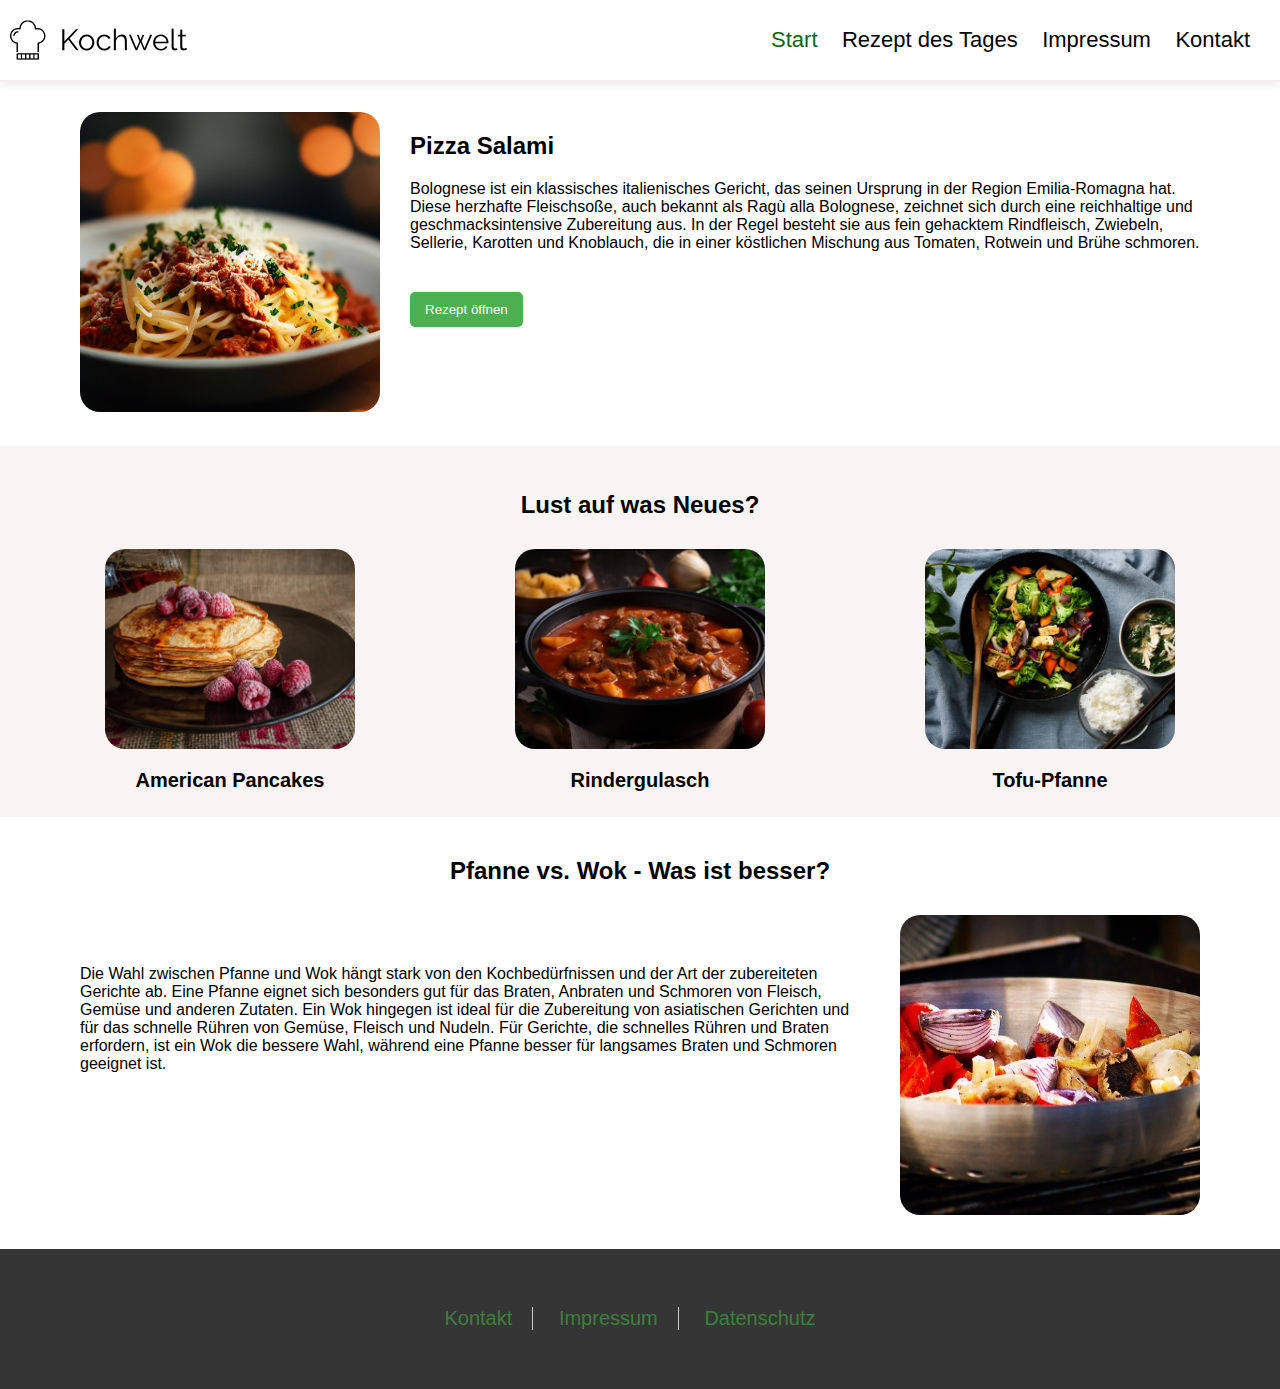
==== index.html @ 4bee0ddb "finished" ====
<!DOCTYPE html>
<html lang="en">

<head>
    <meta charset="UTF-8">
    <meta name="viewport" content="width=device-width, initial-scale=1.0">
    <title>Kochwelt</title>
    <script src="script.js"></script>
    <link rel="stylesheet" href="style.css">
    <link rel="shortcut icon" href="img/icon.png" type="image/x-icon">
</head>

<body>
    <header>
        <div class="headerSection">
            <img src="img/logo.png" width="200px">
            <div class="navBar">
                <a href="index.html" style="color: rgb(13, 102, 13);">Start</a>
                <a href="index_menu.html">Rezept des Tages</a>
                <a href="index_impressum.html">Impressum</a>
                <a href="index_mail.html">Kontakt</a>
            </div>
        </div>
    </header>
    <div class="recipeOfTheDay">
        <div class="recipePicture"><img src="img/spaghetti-bolognese.jpg"></div>
        <div class="recipeDescription">
            <h2>Pizza Salami</h2>
            <p>Bolognese ist ein klassisches italienisches Gericht, das seinen Ursprung in der Region Emilia-Romagna
                hat. Diese
                herzhafte Fleischsoße, auch bekannt als Ragù alla Bolognese, zeichnet sich durch eine reichhaltige
                und
                geschmacksintensive Zubereitung aus. In der Regel besteht sie aus fein gehacktem Rindfleisch,
                Zwiebeln,
                Sellerie,
                Karotten und Knoblauch, die in einer köstlichen Mischung aus Tomaten, Rotwein und Brühe schmoren.
            </p>
            <button onclick="window.location.href='index_menu.html'">Rezept öffnen</button>
        </div>
    </div>
    <section class="otherRecipeSection">
        <h2>Lust auf was Neues? </h2>
        <div class="allOtherRecipe">
            <div class="otherRecipe">
                <img onclick="window.location.href='index_menu1.html'" src="img/pancake.jpg" width="250px"
                    height="200px">
                <span>American Pancakes</span>
            </div>
            <div class="otherRecipe">
                <img onclick="window.location.href='index_menu2.html'" src="img/gulasch.jpg" width="250px"
                    height="200px">
                <span>Rindergulasch</span>
            </div>
            <div class="otherRecipe">
                <img onclick="window.location.href='index_menu3.html'" src="img/tofu.jpg" width="250px" height="200px">
                <span>Tofu-Pfanne</span>
            </div>
        </div>
    </section>
    <section class="newsSection">
        <h2>Pfanne vs. Wok - Was ist besser? </h2>
        <div class="news">
            <div class="newsDescription">
                <p>Die Wahl zwischen Pfanne und Wok hängt stark von den Kochbedürfnissen und der Art der zubereiteten
                    Gerichte ab. Eine
                    Pfanne eignet sich besonders gut für das Braten, Anbraten und Schmoren von Fleisch, Gemüse und
                    anderen Zutaten. Ein Wok hingegen ist ideal für die Zubereitung von asiatischen Gerichten und für
                    das schnelle Rühren von Gemüse, Fleisch
                    und Nudeln. Für Gerichte, die schnelles Rühren und Braten erfordern, ist ein Wok die bessere Wahl,
                    während eine Pfanne besser für
                    langsames Braten und Schmoren geeignet ist.</p>
            </div>
            <div> <img src="img/news.jpg" width="300px" height="300px"></div>
        </div>
    </section>
    <footer>
        <a href="index_mail.html">Kontakt</a>
        <a href="index_impressum.html">Impressum</a>
        <a href="index_datenschutz.html">Datenschutz</a>
    </footer>
</body>

</html>
---- style.css ----
body {
  margin: 0;
  font-family: sans-serif;
  scrollbar-width: thin;
  scrollbar-color: transparent transparent;

}

body::-webkit-scrollbar {
  width: 8px;
}

body::-webkit-scrollbar-thumb {
  background-color: #535753;
  border-radius: 6px;
}

body::-webkit-scrollbar-track {
  background-color: #f0f0f0;
}

.headerSection {
  display: flex;
  justify-content: space-between;
  padding: 10px;
  align-items: center;
  border-bottom: 2px solid #f3eeee;
  box-shadow: 0px 2px 10px rgba(0, 0, 0, 0.1);
}

.navBar a {
  margin-right: 20px;
  font-size: 22px;
  text-decoration: none;
  color: black;
}

.navBar a:hover {
  color: rgb(13, 102, 13);
  border-bottom: 2px solid rgb(13, 102, 13);
}

.recipeOfTheDay {
  display: flex;
  margin: 30px 80px 30px 80px;
}

.recipePicture img {
  width: 300px;
  height: 300px;
  border-radius: 20px;
  object-fit: cover;
}

.recipeDescription {
  padding-left: 30px;
}

.recipeDescription p {
  margin-bottom: 40px;
}

.otherRecipeSection {
  background-color: rgb(248, 244, 244);
  padding: 25px;
}

.otherRecipeSection h2 {
  text-align: center;
  margin-bottom: 30px;
}

.allOtherRecipe {
  display: flex;
  justify-content: space-around;
}

.otherRecipe img {
  object-fit: cover;
  border-radius: 20px;
  cursor: pointer;
  transition: transform 0.3s ease;
  margin-bottom: 10px;
}

.otherRecipe img:hover {
  transform: scale(1.1);
}

.otherRecipe {
  display: flex;
  flex-direction: column;
}

.otherRecipe span {
  text-align: center;
  font-size: 20px;
  margin-top: 10px;
  font-weight: bold;
}

.newsSection h2 {
  text-align: center;
  margin-bottom: 30px;
  margin-top: 40px;

}

.newsSection {
  margin: 30px 80px 30px 80px;
}

.newsDescription p {
  margin-right: 30px;
  margin-top: 50px;
}

.news {
  display: flex;
}

.news img {
  object-fit: cover;
  border-radius: 20px;
}

footer {
  height: 140px;
  background-color: rgb(54, 53, 53);
  display: flex;
  align-items: center;
  justify-content: center;
  gap: 2%;
  margin-bottom: 0;
}

footer a {
  text-decoration: none;
  color: rgb(58, 129, 58);
  border-right: 1px solid #ccc;
  padding-right: 20px;
  font-size: 20px;
}

footer a:last-child {
  border-right: none;
}

footer a:hover {
  color: #06611a;
}

.contact {
  margin: 46px 80px 30px 80px;
}

form {
  max-width: 400px;
  margin: 30px 80px 60px 80px;
}

label {
  display: block;
  margin-bottom: 10px;
}

input {
  width: 100%;
  padding: 8px;
  margin-top: 4px;
  margin-bottom: 10px;
  box-sizing: border-box;
}

textarea {
  width: 100%;
  height: 300px;
  padding: 10px;
  margin-top: 4px;
  margin-bottom: 10px;
  box-sizing: border-box;
}

button {
  background-color: #4caf50;
  color: white;
  padding: 10px 15px;
  border: none;
  border-radius: 5px;
  cursor: pointer;
}

button:hover {
  background-color: #45a049;
}

.popup {
  display: none;
  position: fixed;
  top: 50%;
  left: 50%;
  transform: translate(-50%, -50%);
  background-color: #4caf50;
  padding: 50px;
  color: white;
  border-radius: 10px;
}

.popup-content {
  text-align: center;
}

.close {
  position: absolute;
  top: 10px;
  right: 10px;
  font-size: 20px;
  cursor: pointer;
}

.impressum h2 {
  text-align: center;
  margin-bottom: 39px;
  margin-top: 50px;
}

.impressum {
  margin: 30px 80px 39px 80px;
}

.recipeSection img {
  object-fit: cover;
  border-radius: 20px;
}

.recipeSection {
  margin: 30px 80px 30px 80px;
}

.recipeSection h3 {
  margin: 30px 0px 10px 0px;
}

.recipeInfo {
  margin-bottom: 50px;
}

.recipeInfo span {
  align-items: center;
  background: #8686854d;
  border-radius: 8px;
  display: inline-flex;
  height: 16px;
  margin: 5px 5px 5px 0px;
  padding: 6px 8px;
}

.recipeInfo span i {
  padding-right: 8px;
}

.portions {
  display: flex;
  align-items: center;
}

.portions input {
  padding: 10px;
  margin-right: 0;
  border: 1px solid #ccc;
  box-sizing: border-box;
  border-radius: 0;
  border-right: none;
  border-top-left-radius: 10px;
  border-bottom-left-radius: 10px;
}

.buttons {
  padding: 10px;
  margin-right: 0;
  border: 1px solid #ccc;
  box-sizing: border-box;
  border-radius: 0;
  margin-bottom: 5px;
  border-top-right-radius: 10px;
  border-bottom-right-radius: 10px;
}

.portions input {
  max-width: 100px;
  text-align: center;
}

.portions p {
  margin-right: 5px;
}

table {
  border-collapse: collapse;
  width: 100%;
}

tbody tr:nth-child(odd) {
  background-color: #f2f2f2;
}

tbody tr:nth-child(even) {
  background-color: #ffffff;
}

td {
  padding: 8px;
  text-align: left;
  border-spacing: 0;
}

.t-left {
  width: 3%;
}

.t-right {
  width: 70%;
}

.preparationInfo span {
  align-items: center;
  background: #8686854d;
  border-radius: 8px;
  display: inline-flex;
  height: 16px;
  margin: 5px 5px 5px 0px;
  padding: 6px 8px;
}

.preparationInfo span i {
  padding-right: 8px;
}
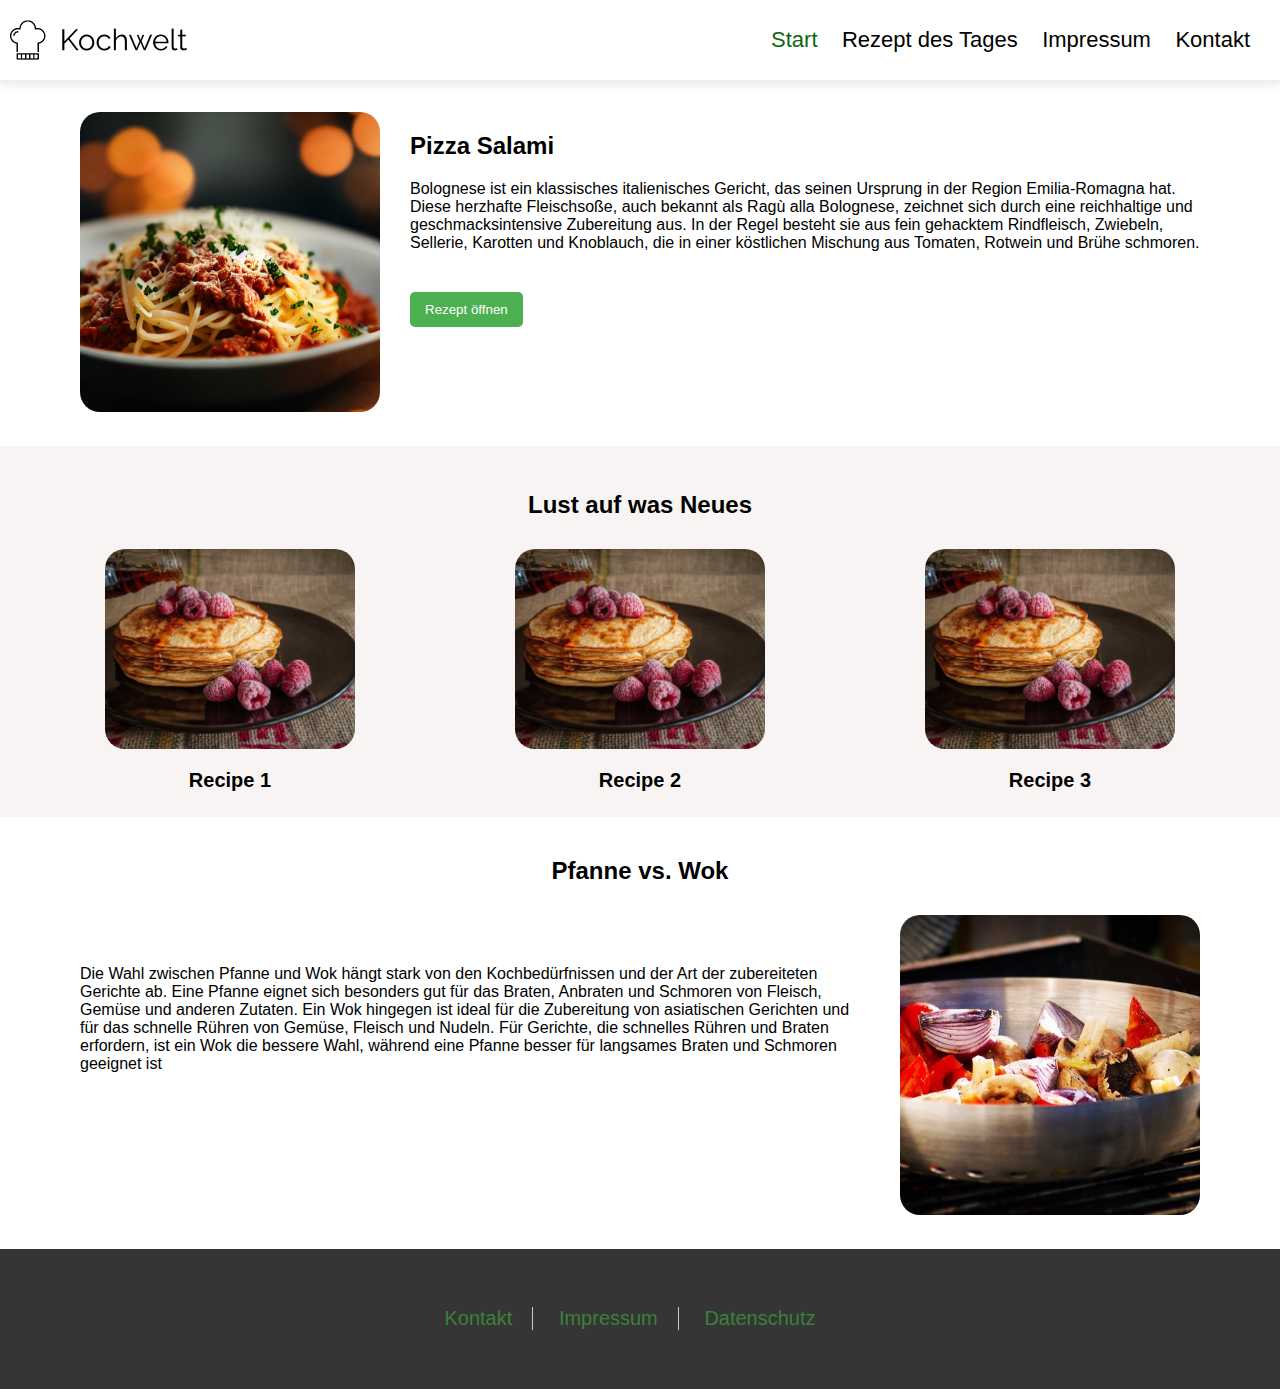
==== commit a7e1076b: "first commit" ====
--- a/index.html
+++ b/index.html
@@ -38,38 +38,40 @@
             <button onclick="window.location.href='index_menu.html'">Rezept öffnen</button>
         </div>
     </div>
-    <section class="otherRecipeSection">
-        <h2>Lust auf was Neues? </h2>
-        <div class="allOtherRecipe">
-            <div class="otherRecipe">
-                <img onclick="window.location.href='index_menu1.html'" src="img/pancake.jpg" width="250px"
-                    height="200px">
-                <span>American Pancakes</span>
+    <section class="sectionDesireForNewThings">
+        <h2>Lust auf was Neues</h2>
+        <div class="allRecipes">
+            <div class="recipes">
+                <img src="img/pancake.jpg" width="250px" height="200px">
+                <span>Recipe 1</span>
             </div>
-            <div class="otherRecipe">
-                <img onclick="window.location.href='index_menu2.html'" src="img/gulasch.jpg" width="250px"
-                    height="200px">
-                <span>Rindergulasch</span>
+            <div class="recipes">
+                <img src="img/pancake.jpg" width="250px" height="200px">
+                <span>Recipe 2</span>
             </div>
-            <div class="otherRecipe">
-                <img onclick="window.location.href='index_menu3.html'" src="img/tofu.jpg" width="250px" height="200px">
-                <span>Tofu-Pfanne</span>
+            <div class="recipes">
+                <img src="img/pancake.jpg" width="250px" height="200px">
+                <span>Recipe 3</span>
             </div>
         </div>
     </section>
-    <section class="newsSection">
-        <h2>Pfanne vs. Wok - Was ist besser? </h2>
+    <section class="sectionNews">
+        <h2>Pfanne vs. Wok</h2>
         <div class="news">
-            <div class="newsDescription">
-                <p>Die Wahl zwischen Pfanne und Wok hängt stark von den Kochbedürfnissen und der Art der zubereiteten
-                    Gerichte ab. Eine
-                    Pfanne eignet sich besonders gut für das Braten, Anbraten und Schmoren von Fleisch, Gemüse und
-                    anderen Zutaten. Ein Wok hingegen ist ideal für die Zubereitung von asiatischen Gerichten und für
-                    das schnelle Rühren von Gemüse, Fleisch
-                    und Nudeln. Für Gerichte, die schnelles Rühren und Braten erfordern, ist ein Wok die bessere Wahl,
-                    während eine Pfanne besser für
-                    langsames Braten und Schmoren geeignet ist.</p>
-            </div>
+            <span class="descriptionNews">
+                Die Wahl zwischen Pfanne und Wok hängt stark von den Kochbedürfnissen und der Art der zubereiteten
+                Gerichte
+                ab.
+                Eine Pfanne eignet sich besonders gut für das Braten, Anbraten und Schmoren von Fleisch, Gemüse und
+                anderen
+                Zutaten.
+                Ein Wok hingegen ist ideal für die Zubereitung von asiatischen Gerichten und für das schnelle Rühren von
+                Gemüse,
+                Fleisch und Nudeln. Für Gerichte, die schnelles Rühren und Braten erfordern, ist ein Wok die bessere
+                Wahl,
+                während
+                eine Pfanne besser für langsames Braten und Schmoren geeignet ist
+            </span>
             <div> <img src="img/news.jpg" width="300px" height="300px"></div>
         </div>
     </section>
--- a/style.css
+++ b/style.css
@@ -58,61 +58,6 @@
 
 .recipeDescription p {
   margin-bottom: 40px;
-}
-
-.otherRecipeSection {
-  background-color: rgb(248, 244, 244);
-  padding: 25px;
-}
-
-.otherRecipeSection h2 {
-  text-align: center;
-  margin-bottom: 30px;
-}
-
-.allOtherRecipe {
-  display: flex;
-  justify-content: space-around;
-}
-
-.otherRecipe img {
-  object-fit: cover;
-  border-radius: 20px;
-  cursor: pointer;
-  transition: transform 0.3s ease;
-  margin-bottom: 10px;
-}
-
-.otherRecipe img:hover {
-  transform: scale(1.1);
-}
-
-.otherRecipe {
-  display: flex;
-  flex-direction: column;
-}
-
-.otherRecipe span {
-  text-align: center;
-  font-size: 20px;
-  margin-top: 10px;
-  font-weight: bold;
-}
-
-.newsSection h2 {
-  text-align: center;
-  margin-bottom: 30px;
-  margin-top: 40px;
-
-}
-
-.newsSection {
-  margin: 30px 80px 30px 80px;
-}
-
-.newsDescription p {
-  margin-right: 30px;
-  margin-top: 50px;
 }
 
 .news {
@@ -228,110 +173,68 @@
   margin: 30px 80px 39px 80px;
 }
 
-.recipeSection img {
-  object-fit: cover;
-  border-radius: 20px;
-}
-
-.recipeSection {
+.sectionDesireForNewThings {
+  background-color: rgb(248, 244, 244);
+  padding: 25px;
+}
+
+.sectionDesireForNewThings h2 {
+  text-align: center;
+  margin-bottom: 30px;
+}
+
+.allRecipes {
+  display: flex;
+  justify-content: space-around;
+}
+
+
+.recipes img {
+  object-fit: cover;
+  border-radius: 20px;
+  cursor: pointer;
+  transition: transform 0.3s ease;
+  margin-bottom: 10px;
+}
+
+.recipes img:hover {
+  transform: scale(1.1);
+}
+
+.recipes {
+  display: flex;
+  flex-direction: column;
+}
+
+.recipes span {
+  text-align: center;
+  font-size: 20px;
+  margin-top: 10px;
+  font-weight: bold;
+}
+
+.sectionNews h2 {
+  text-align: center;
+  margin-bottom: 30px;
+  margin-top: 40px;
+
+}
+
+.sectionNews {
   margin: 30px 80px 30px 80px;
 }
 
-.recipeSection h3 {
-  margin: 30px 0px 10px 0px;
-}
-
-.recipeInfo {
-  margin-bottom: 50px;
-}
-
-.recipeInfo span {
-  align-items: center;
-  background: #8686854d;
-  border-radius: 8px;
-  display: inline-flex;
-  height: 16px;
-  margin: 5px 5px 5px 0px;
-  padding: 6px 8px;
-}
-
-.recipeInfo span i {
-  padding-right: 8px;
-}
-
-.portions {
-  display: flex;
-  align-items: center;
-}
-
-.portions input {
-  padding: 10px;
-  margin-right: 0;
-  border: 1px solid #ccc;
-  box-sizing: border-box;
-  border-radius: 0;
-  border-right: none;
-  border-top-left-radius: 10px;
-  border-bottom-left-radius: 10px;
-}
-
-.buttons {
-  padding: 10px;
-  margin-right: 0;
-  border: 1px solid #ccc;
-  box-sizing: border-box;
-  border-radius: 0;
-  margin-bottom: 5px;
-  border-top-right-radius: 10px;
-  border-bottom-right-radius: 10px;
-}
-
-.portions input {
-  max-width: 100px;
-  text-align: center;
-}
-
-.portions p {
-  margin-right: 5px;
-}
-
-table {
-  border-collapse: collapse;
-  width: 100%;
-}
-
-tbody tr:nth-child(odd) {
-  background-color: #f2f2f2;
-}
-
-tbody tr:nth-child(even) {
-  background-color: #ffffff;
-}
-
-td {
-  padding: 8px;
-  text-align: left;
-  border-spacing: 0;
-}
-
-.t-left {
-  width: 3%;
-}
-
-.t-right {
-  width: 70%;
-}
-
-.preparationInfo span {
-  align-items: center;
-  background: #8686854d;
-  border-radius: 8px;
-  display: inline-flex;
-  height: 16px;
-  margin: 5px 5px 5px 0px;
-  padding: 6px 8px;
-}
-
-.preparationInfo span i {
-  padding-right: 8px;
+
+.news {
+  display: flex;
+}
+
+.news img {
+  object-fit: cover;
+  border-radius: 20px;
+}
+
+.descriptionNews {
+  margin-right: 30px;
+  margin-top: 50px;
 }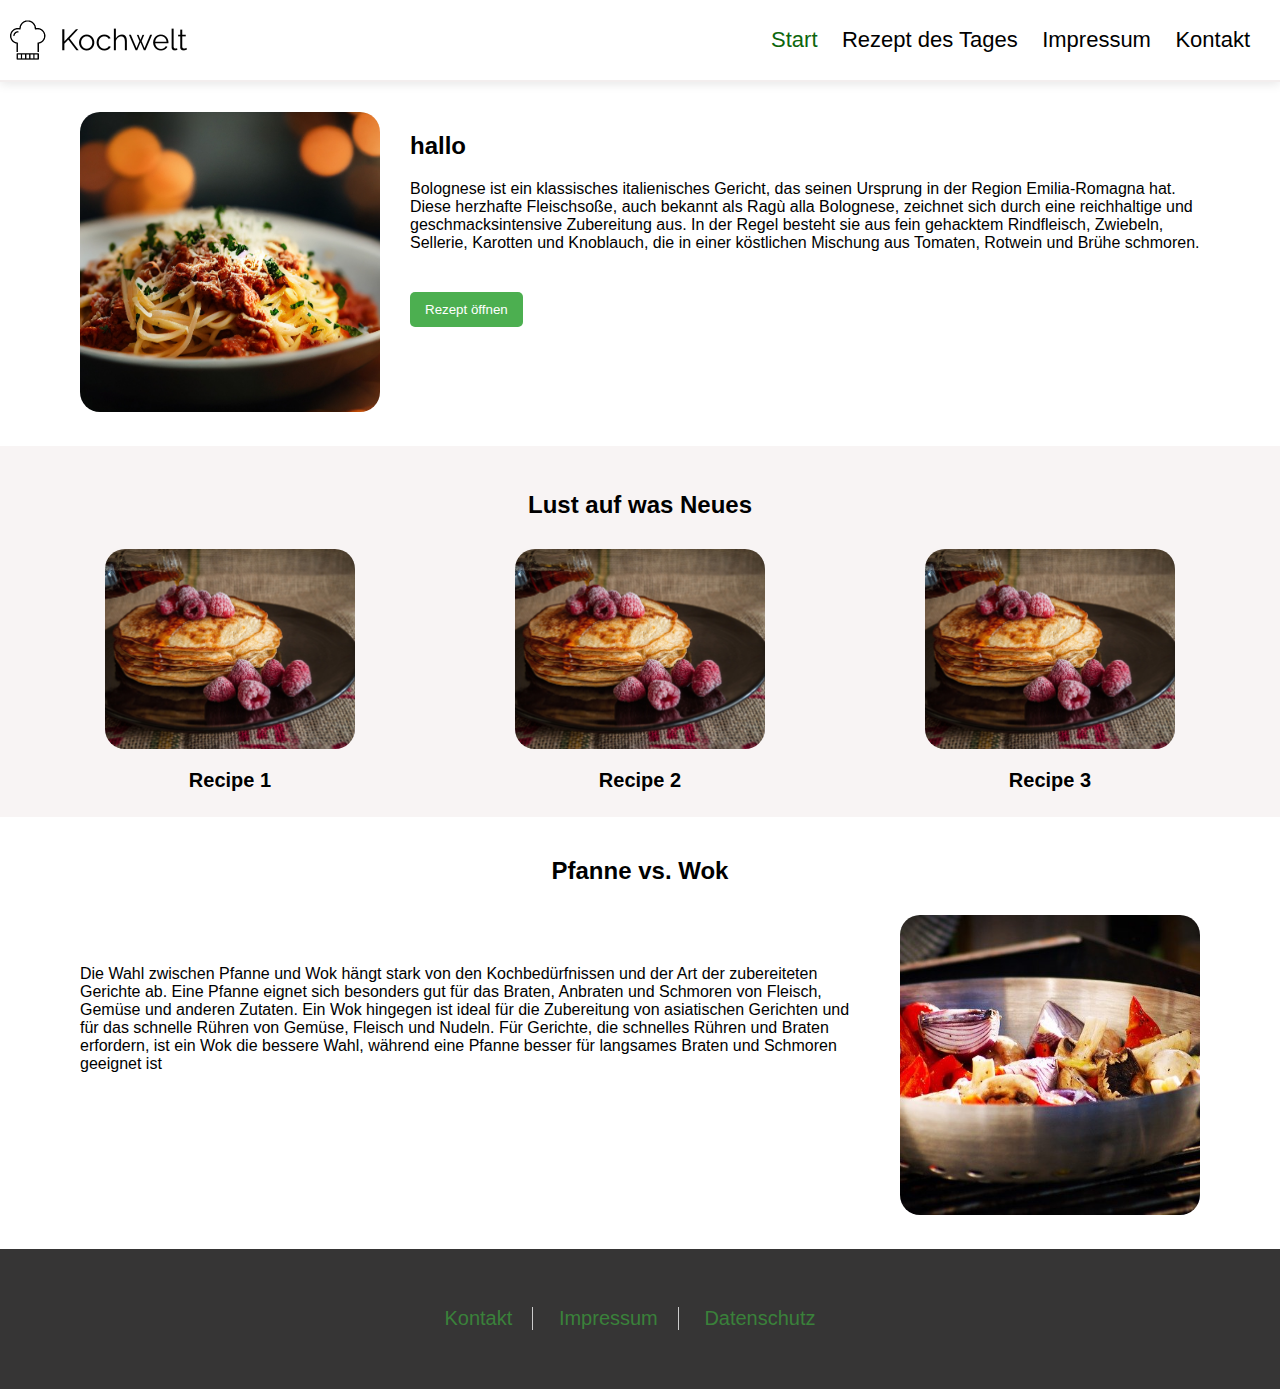
==== commit ecf723af: "zu hallo geändert" ====
--- a/index.html
+++ b/index.html
@@ -25,7 +25,7 @@
     <div class="recipeOfTheDay">
         <div class="recipePicture"><img src="img/spaghetti-bolognese.jpg"></div>
         <div class="recipeDescription">
-            <h2>Pizza Salami</h2>
+            <h2>hallo</h2>
             <p>Bolognese ist ein klassisches italienisches Gericht, das seinen Ursprung in der Region Emilia-Romagna
                 hat. Diese
                 herzhafte Fleischsoße, auch bekannt als Ragù alla Bolognese, zeichnet sich durch eine reichhaltige
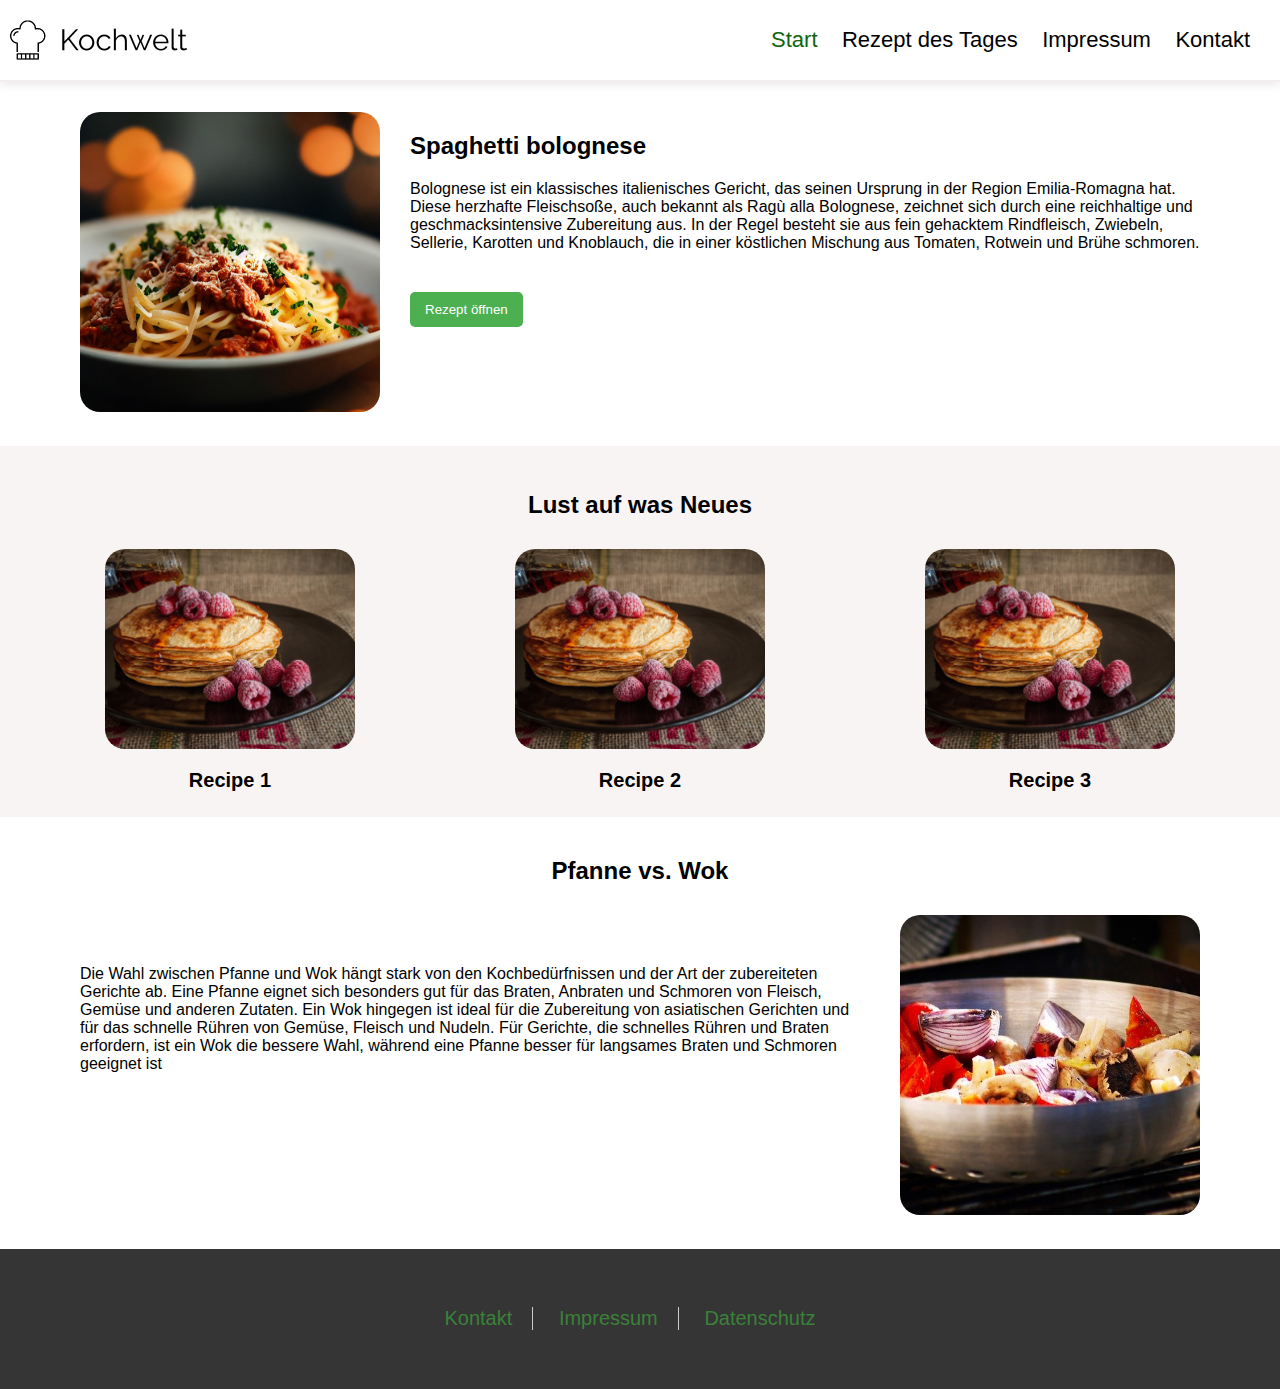
==== commit 7624975d: "zu spageti" ====
--- a/index.html
+++ b/index.html
@@ -25,7 +25,7 @@
     <div class="recipeOfTheDay">
         <div class="recipePicture"><img src="img/spaghetti-bolognese.jpg"></div>
         <div class="recipeDescription">
-            <h2>hallo</h2>
+            <h2>Spaghetti bolognese</h2>
             <p>Bolognese ist ein klassisches italienisches Gericht, das seinen Ursprung in der Region Emilia-Romagna
                 hat. Diese
                 herzhafte Fleischsoße, auch bekannt als Ragù alla Bolognese, zeichnet sich durch eine reichhaltige
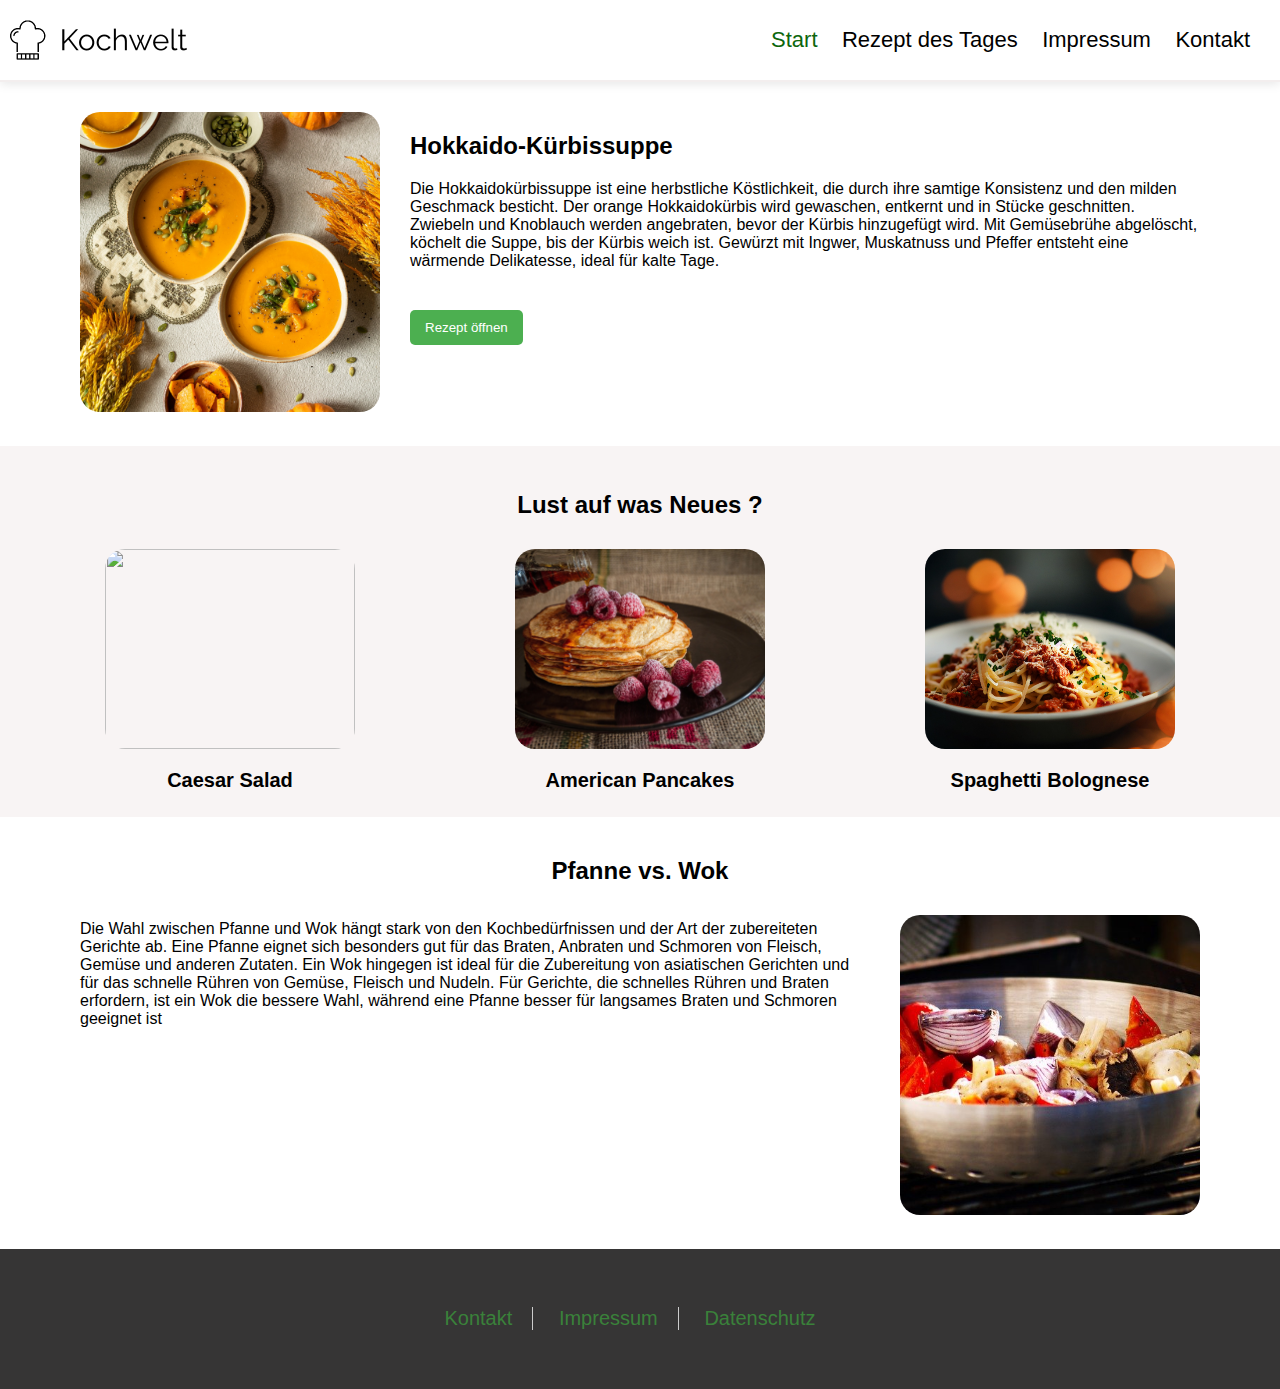
==== commit 0774a2e3: "finished" ====
--- a/index.html
+++ b/index.html
@@ -20,38 +20,46 @@
                 <a href="index_impressum.html">Impressum</a>
                 <a href="index_mail.html">Kontakt</a>
             </div>
+            <div class="hamburger" onclick="toggleNavBar()">
+                <span class="bar"></span>
+                <span class="bar"></span>
+                <span class="bar"></span>
+                <span class="bar"></span>
+            </div>
         </div>
     </header>
     <div class="recipeOfTheDay">
-        <div class="recipePicture"><img src="img/spaghetti-bolognese.jpg"></div>
+        <div class="recipePicture"><img src="img/kürbis.jpg"></div>
         <div class="recipeDescription">
-            <h2>Spaghetti bolognese</h2>
-            <p>Bolognese ist ein klassisches italienisches Gericht, das seinen Ursprung in der Region Emilia-Romagna
-                hat. Diese
-                herzhafte Fleischsoße, auch bekannt als Ragù alla Bolognese, zeichnet sich durch eine reichhaltige
-                und
-                geschmacksintensive Zubereitung aus. In der Regel besteht sie aus fein gehacktem Rindfleisch,
-                Zwiebeln,
-                Sellerie,
-                Karotten und Knoblauch, die in einer köstlichen Mischung aus Tomaten, Rotwein und Brühe schmoren.
+            <h2>Hokkaido-Kürbissuppe</h2>
+            <p>Die Hokkaidokürbissuppe ist eine herbstliche Köstlichkeit, die durch ihre samtige Konsistenz und den
+                milden Geschmack
+                besticht. Der orange Hokkaidokürbis wird gewaschen, entkernt und in Stücke geschnitten. Zwiebeln und
+                Knoblauch werden
+                angebraten, bevor der Kürbis hinzugefügt wird. Mit Gemüsebrühe abgelöscht, köchelt die Suppe, bis der
+                Kürbis weich ist.
+                Gewürzt mit Ingwer, Muskatnuss und Pfeffer entsteht eine wärmende Delikatesse, ideal für kalte Tage.
             </p>
             <button onclick="window.location.href='index_menu.html'">Rezept öffnen</button>
         </div>
     </div>
     <section class="sectionDesireForNewThings">
-        <h2>Lust auf was Neues</h2>
+        <h2>Lust auf was Neues ?</h2>
         <div class="allRecipes">
             <div class="recipes">
-                <img src="img/pancake.jpg" width="250px" height="200px">
-                <span>Recipe 1</span>
+                <img src="img/salatimg.jpg" width="250px" height="200px"
+                    onclick="window.location.href='index_menu1.html'">
+                <span>Caesar Salad</span>
             </div>
             <div class="recipes">
-                <img src="img/pancake.jpg" width="250px" height="200px">
-                <span>Recipe 2</span>
+                <img src="img/pancake.jpg" width="250px" height="200px"
+                    onclick="window.location.href='index_menu2.html'">
+                <span>American Pancakes</span>
             </div>
             <div class="recipes">
-                <img src="img/pancake.jpg" width="250px" height="200px">
-                <span>Recipe 3</span>
+                <img src="img/spaghetti-bolognese.jpg" width="250px" height="200px"
+                    onclick="window.location.href='index_menu3.html'">
+                <span>Spaghetti Bolognese</span>
             </div>
         </div>
     </section>
--- a/style.css
+++ b/style.css
@@ -224,7 +224,6 @@
   margin: 30px 80px 30px 80px;
 }
 
-
 .news {
   display: flex;
 }
@@ -234,7 +233,122 @@
   border-radius: 20px;
 }
 
+.navBar {
+  display: block;
+}
+
 .descriptionNews {
   margin-right: 30px;
-  margin-top: 50px;
+  margin-top: 5px;
+}
+
+.hamburger {
+  display: none;
+  cursor: pointer;
+}
+
+.bar {
+  display: block;
+  width: 25px;
+  height: 3px;
+  margin: 5px auto;
+  -webkit-transition: all 0.3s ease-in-out;
+  transition: all 0.3s ease-in-out;
+  background-color: white;
+}
+
+@media (max-width: 770px) {
+  .recipeOfTheDay {
+    flex-direction: column;
+  }
+
+  .recipePicture {
+    display: flex;
+    justify-content: center;
+  }
+
+  .recipeDescription {
+    padding-left: 0;
+  }
+
+  .allRecipes {
+    flex-direction: column;
+    justify-content: center;
+    align-items: center;
+  }
+
+  .recipes span {
+    text-align: center;
+    font-size: 20px;
+    font-weight: bold;
+    margin-bottom: 40px;
+  }
+}
+
+@media (max-width: 750px) {
+  .navBar {
+    display: none;
+  }
+
+  .navBar.active {
+    display: block;
+    background-color: #ffffff;
+    position: absolute;
+    top: 60px;
+    left: 0;
+    width: 100%;
+
+    opacity: 80%;
+  }
+
+  .navBar.active a {
+    display: block;
+    padding: 10px;
+    color: #000000;
+    /* Textfarbe ändern */
+    text-decoration: none;
+    border-bottom: 1px solid #bdbdbd;
+    /* Fügt Trennlinien zwischen den Links hinzu */
+  }
+
+  .hamburger {
+    display: block;
+    cursor: pointer;
+  }
+
+  .bar {
+    display: block;
+    background-color: #333;
+    height: 3px;
+    margin: 6px 0;
+  }
+}
+
+@media (max-width: 555px) {
+  .news {
+    flex-direction: column;
+    justify-content: center;
+    align-items: center;
+  }
+
+  .news img {
+    margin-top: 30px;
+    width: 250px;
+    height: 200px;
+  }
+
+  .descriptionNews {
+    margin-right: 0;
+  }
+}
+
+@media (max-width: 400px) {
+  .recipePicture img {
+    width: 200px;
+    height: 200px;
+  }
+
+  footer a {
+    font-size: 15px;
+  }
 }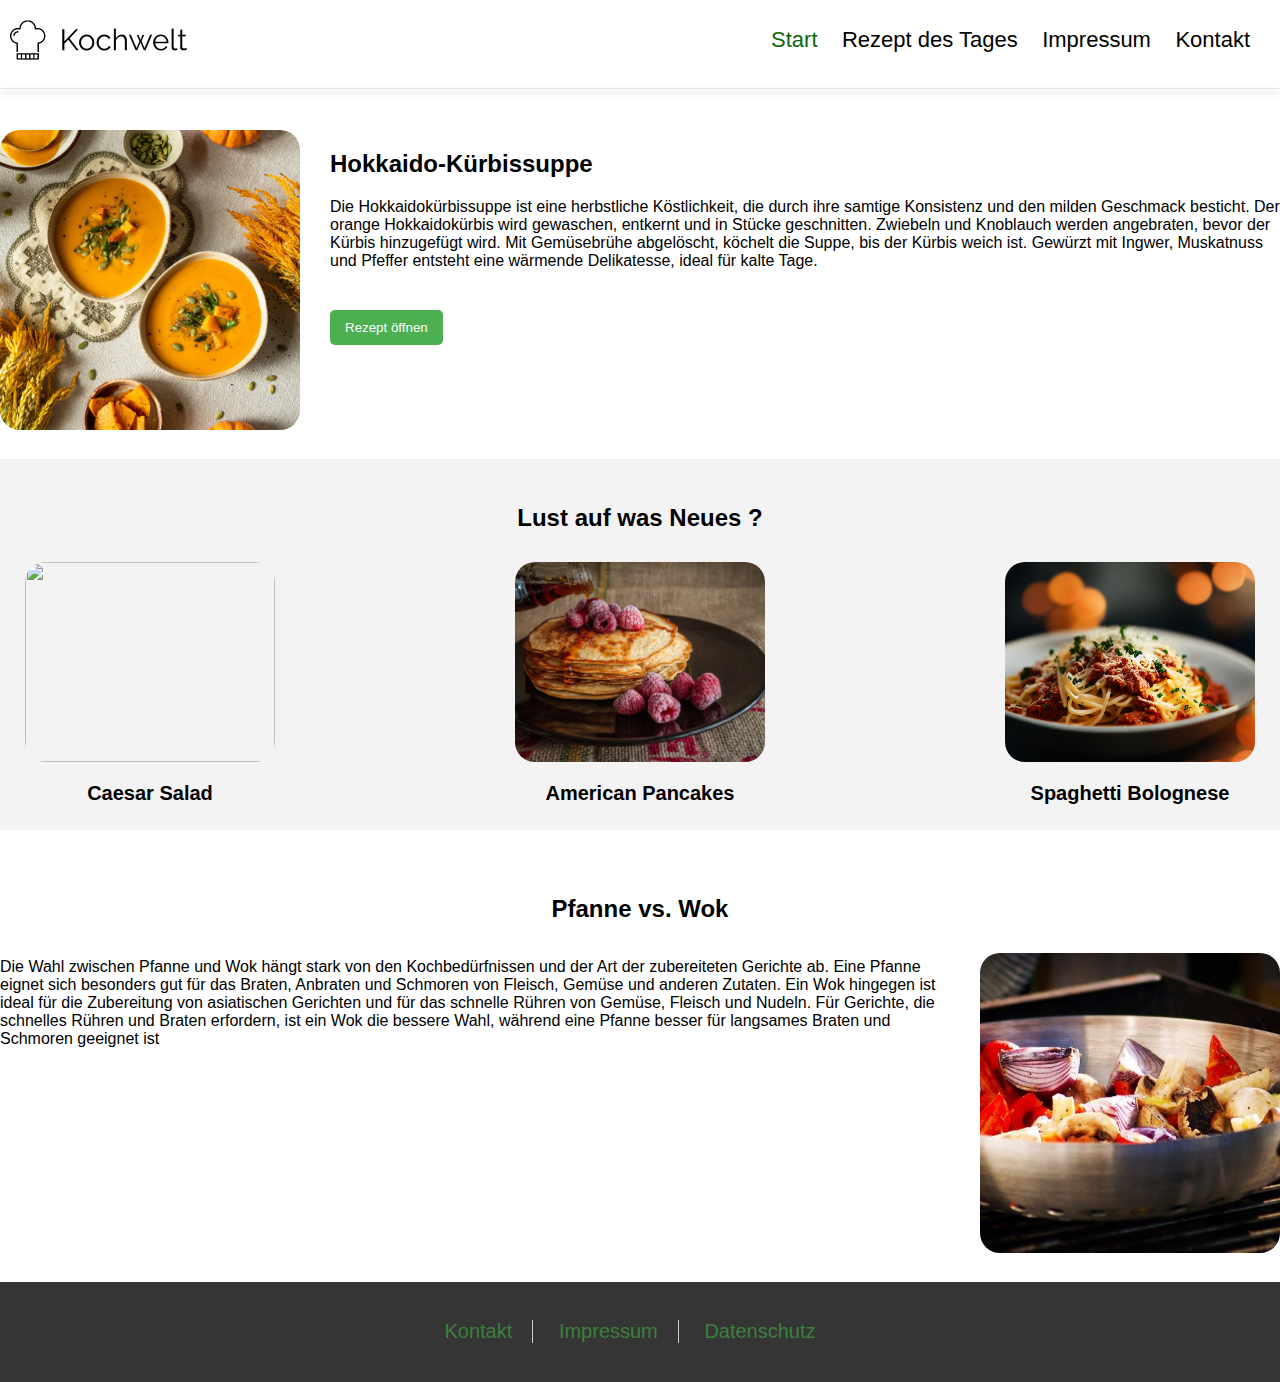
==== commit b16756f9: "finish" ====
--- a/index.html
+++ b/index.html
@@ -11,6 +11,7 @@
 </head>
 
 <body>
+
     <header>
         <div class="headerSection">
             <img src="img/logo.png" width="200px">
@@ -28,38 +29,47 @@
             </div>
         </div>
     </header>
+    <div class="underline"></div>
+
     <div class="recipeOfTheDay">
         <div class="recipePicture"><img src="img/kürbis.jpg"></div>
         <div class="recipeDescription">
             <h2>Hokkaido-Kürbissuppe</h2>
-            <p>Die Hokkaidokürbissuppe ist eine herbstliche Köstlichkeit, die durch ihre samtige Konsistenz und den
+            <p>Die Hokkaidokürbissuppe ist eine herbstliche Köstlichkeit, die durch ihre samtige Konsistenz und
+                den
                 milden Geschmack
-                besticht. Der orange Hokkaidokürbis wird gewaschen, entkernt und in Stücke geschnitten. Zwiebeln und
+                besticht. Der orange Hokkaidokürbis wird gewaschen, entkernt und in Stücke geschnitten. Zwiebeln
+                und
                 Knoblauch werden
-                angebraten, bevor der Kürbis hinzugefügt wird. Mit Gemüsebrühe abgelöscht, köchelt die Suppe, bis der
+                angebraten, bevor der Kürbis hinzugefügt wird. Mit Gemüsebrühe abgelöscht, köchelt die Suppe,
+                bis
+                der
                 Kürbis weich ist.
-                Gewürzt mit Ingwer, Muskatnuss und Pfeffer entsteht eine wärmende Delikatesse, ideal für kalte Tage.
+                Gewürzt mit Ingwer, Muskatnuss und Pfeffer entsteht eine wärmende Delikatesse, ideal für kalte
+                Tage.
             </p>
             <button onclick="window.location.href='index_menu.html'">Rezept öffnen</button>
         </div>
     </div>
     <section class="sectionDesireForNewThings">
-        <h2>Lust auf was Neues ?</h2>
-        <div class="allRecipes">
-            <div class="recipes">
-                <img src="img/salatimg.jpg" width="250px" height="200px"
-                    onclick="window.location.href='index_menu1.html'">
-                <span>Caesar Salad</span>
-            </div>
-            <div class="recipes">
-                <img src="img/pancake.jpg" width="250px" height="200px"
-                    onclick="window.location.href='index_menu2.html'">
-                <span>American Pancakes</span>
-            </div>
-            <div class="recipes">
-                <img src="img/spaghetti-bolognese.jpg" width="250px" height="200px"
-                    onclick="window.location.href='index_menu3.html'">
-                <span>Spaghetti Bolognese</span>
+        <div class="sectionBackground">
+            <h2>Lust auf was Neues ?</h2>
+            <div class="allRecipes">
+                <div class="recipes">
+                    <img src="img/salatimg.jpg" width="250px" height="200px"
+                        onclick="window.location.href='index_menu1.html'">
+                    <span>Caesar Salad</span>
+                </div>
+                <div class="recipes">
+                    <img src="img/pancake.jpg" width="250px" height="200px"
+                        onclick="window.location.href='index_menu2.html'">
+                    <span>American Pancakes</span>
+                </div>
+                <div class="recipes">
+                    <img src="img/spaghetti-bolognese.jpg" width="250px" height="200px"
+                        onclick="window.location.href='index_menu3.html'">
+                    <span>Spaghetti Bolognese</span>
+                </div>
             </div>
         </div>
     </section>
@@ -67,15 +77,20 @@
         <h2>Pfanne vs. Wok</h2>
         <div class="news">
             <span class="descriptionNews">
-                Die Wahl zwischen Pfanne und Wok hängt stark von den Kochbedürfnissen und der Art der zubereiteten
+                Die Wahl zwischen Pfanne und Wok hängt stark von den Kochbedürfnissen und der Art der
+                zubereiteten
                 Gerichte
                 ab.
-                Eine Pfanne eignet sich besonders gut für das Braten, Anbraten und Schmoren von Fleisch, Gemüse und
+                Eine Pfanne eignet sich besonders gut für das Braten, Anbraten und Schmoren von Fleisch, Gemüse
+                und
                 anderen
                 Zutaten.
-                Ein Wok hingegen ist ideal für die Zubereitung von asiatischen Gerichten und für das schnelle Rühren von
+                Ein Wok hingegen ist ideal für die Zubereitung von asiatischen Gerichten und für das schnelle
+                Rühren
+                von
                 Gemüse,
-                Fleisch und Nudeln. Für Gerichte, die schnelles Rühren und Braten erfordern, ist ein Wok die bessere
+                Fleisch und Nudeln. Für Gerichte, die schnelles Rühren und Braten erfordern, ist ein Wok die
+                bessere
                 Wahl,
                 während
                 eine Pfanne besser für langsames Braten und Schmoren geeignet ist
--- a/style.css
+++ b/style.css
@@ -1,9 +1,18 @@
+main {
+  max-width: 1440px;
+}
+
+.mainContainer {
+  display: flex;
+  justify-content: center;
+}
+
 body {
   margin: 0;
-  font-family: sans-serif;
+  font-family: 'Raleway', sans-serif;
   scrollbar-width: thin;
   scrollbar-color: transparent transparent;
-
+  min-height: 100vh;
 }
 
 body::-webkit-scrollbar {
@@ -19,13 +28,21 @@
   background-color: #f0f0f0;
 }
 
+header {
+  max-width: 1440px;
+  margin: 0 auto;
+  padding: 10px;
+}
+
 .headerSection {
   display: flex;
+  align-items: center;
   justify-content: space-between;
-  padding: 10px;
-  align-items: center;
-  border-bottom: 2px solid #f3eeee;
-  box-shadow: 0px 2px 10px rgba(0, 0, 0, 0.1);
+}
+
+.navBar {
+  display: flex;
+  margin-left: 20px;
 }
 
 .navBar a {
@@ -42,7 +59,11 @@
 
 .recipeOfTheDay {
   display: flex;
-  margin: 30px 80px 30px 80px;
+  justify-content: space-between;
+  max-width: 1440px;
+  margin: 0px auto;
+  padding-top: 25px;
+  padding-bottom: 25px;
 }
 
 .recipePicture img {
@@ -70,12 +91,13 @@
 }
 
 footer {
-  height: 140px;
+  height: 100px;
   background-color: rgb(54, 53, 53);
   display: flex;
   align-items: center;
   justify-content: center;
   gap: 2%;
+  width: 100%;
   margin-bottom: 0;
 }
 
@@ -96,17 +118,27 @@
 }
 
 .contact {
-  margin: 46px 80px 30px 80px;
+  max-width: 1440px;
+  margin: 0 auto;
+  padding-top: 25px;
 }
 
 form {
-  max-width: 400px;
-  margin: 30px 80px 60px 80px;
+  padding-top: 70px;
+  max-width: 600px;
+  margin: 0 auto;
+  height: 100vh;
 }
 
 label {
   display: block;
   margin-bottom: 10px;
+}
+
+.portions label {
+  display: block;
+  margin-bottom: 10px;
+  margin-right: 15px;
 }
 
 input {
@@ -170,11 +202,16 @@
 }
 
 .impressum {
-  margin: 30px 80px 39px 80px;
+  max-width: 1440px;
+  margin: 0 auto;
+}
+
+.impressumText {
+  min-height: 100vh;
 }
 
 .sectionDesireForNewThings {
-  background-color: rgb(248, 244, 244);
+  background-color: #f3f3f3;
   padding: 25px;
 }
 
@@ -185,7 +222,9 @@
 
 .allRecipes {
   display: flex;
-  justify-content: space-around;
+  justify-content: space-between;
+  max-width: 1440px;
+  margin: 0 auto;
 }
 
 
@@ -221,7 +260,10 @@
 }
 
 .sectionNews {
-  margin: 30px 80px 30px 80px;
+  max-width: 1440px;
+  margin: 0 auto;
+  padding-top: 25px;
+  padding-bottom: 25px;
 }
 
 .news {
@@ -257,6 +299,34 @@
   background-color: white;
 }
 
+.underline {
+  width: 100%;
+  height: 1px;
+  background-color: rgb(230, 227, 227);
+  box-shadow: 0px 4px 6px rgba(0, 0, 0, 0.3);
+  margin-top: 8px;
+  margin-bottom: 16px;
+}
+
+#profil .profilimg {
+  width: 200px;
+  height: 200px;
+  border-radius: 50%;
+  object-fit: cover;
+}
+
+#profil p {
+  font-weight: 400;
+  font-size: 18px;
+}
+
+.creator {
+  text-align: center;
+  font-size: 18px;
+  max-width: 200px;
+}
+
+
 @media (max-width: 770px) {
   .recipeOfTheDay {
     flex-direction: column;
@@ -269,6 +339,9 @@
 
   .recipeDescription {
     padding-left: 0;
+    align-items: center;
+    display: flex;
+    flex-direction: column;
   }
 
   .allRecipes {
@@ -282,6 +355,10 @@
     font-size: 20px;
     font-weight: bold;
     margin-bottom: 40px;
+  }
+
+  h2 {
+    text-align: center;
   }
 }
 
@@ -305,10 +382,8 @@
     display: block;
     padding: 10px;
     color: #000000;
-    /* Textfarbe ändern */
     text-decoration: none;
     border-bottom: 1px solid #bdbdbd;
-    /* Fügt Trennlinien zwischen den Links hinzu */
   }
 
   .hamburger {
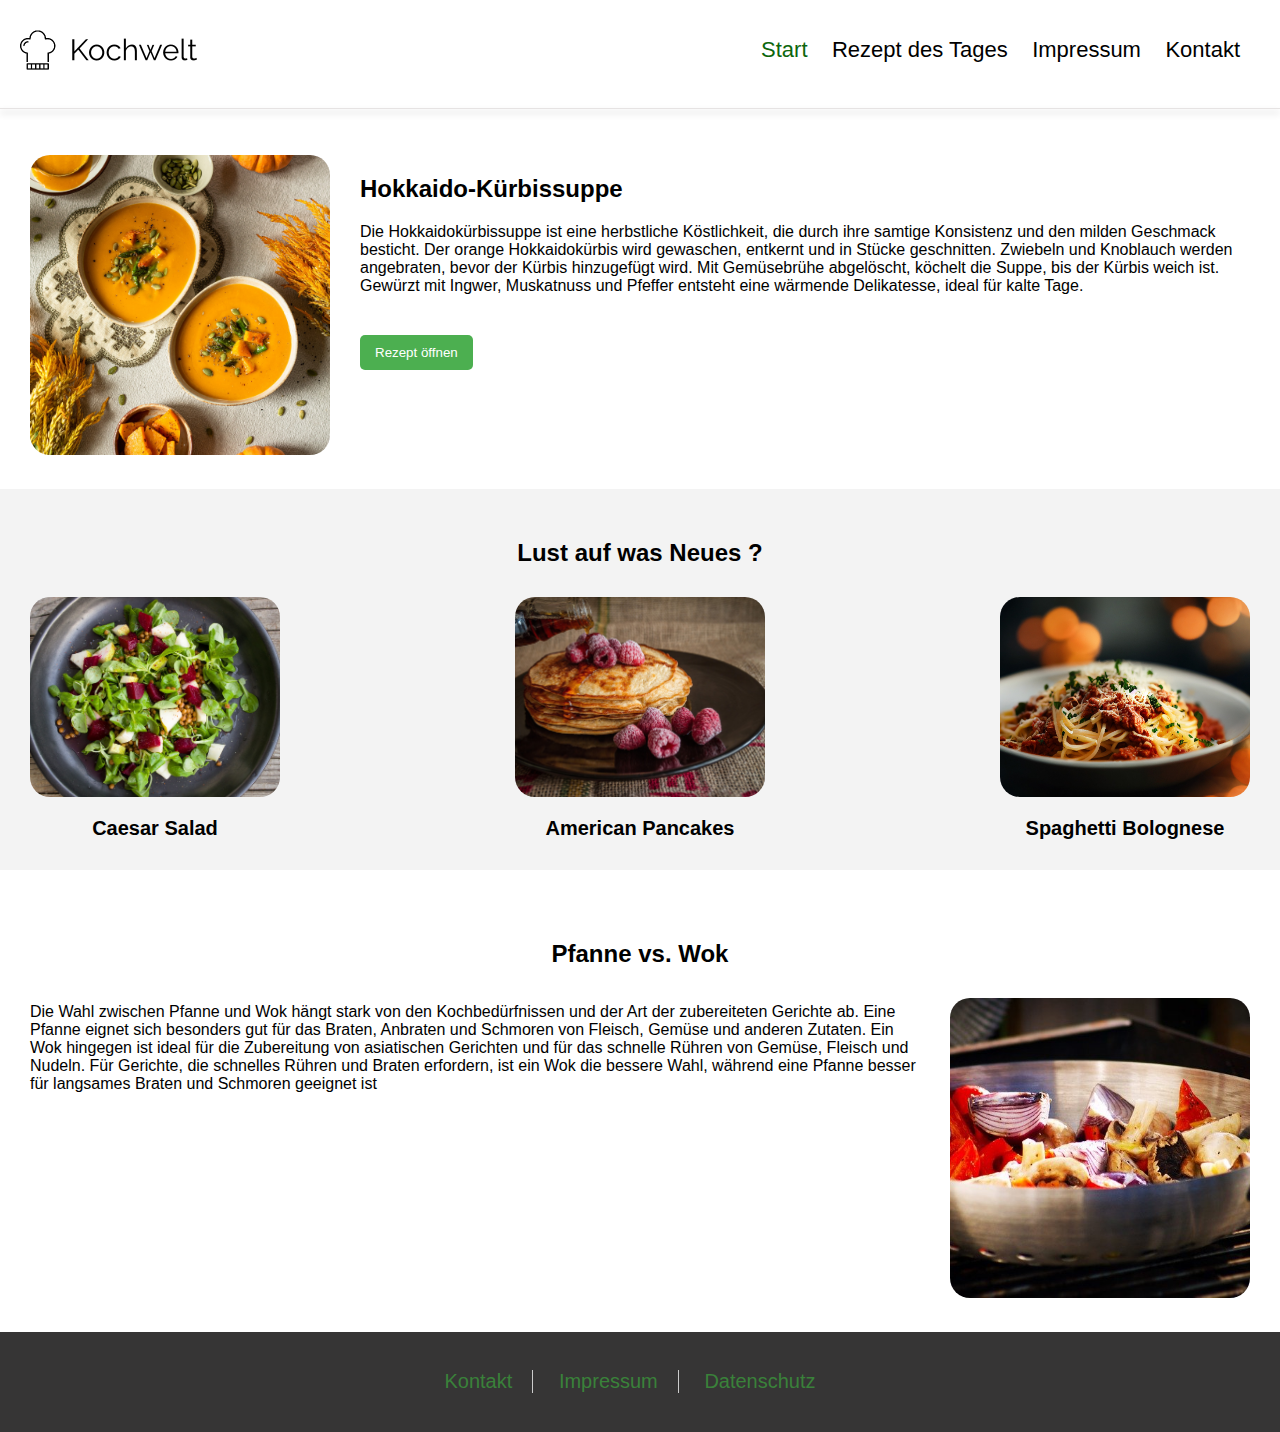
==== commit 9e196a44: "changed salat picture" ====
--- a/index.html
+++ b/index.html
@@ -11,7 +11,6 @@
 </head>
 
 <body>
-
     <header>
         <div class="headerSection">
             <img src="img/logo.png" width="200px">
@@ -30,7 +29,6 @@
         </div>
     </header>
     <div class="underline"></div>
-
     <div class="recipeOfTheDay">
         <div class="recipePicture"><img src="img/kürbis.jpg"></div>
         <div class="recipeDescription">
@@ -56,7 +54,7 @@
             <h2>Lust auf was Neues ?</h2>
             <div class="allRecipes">
                 <div class="recipes">
-                    <img src="img/salatimg.jpg" width="250px" height="200px"
+                    <img src="img/salat.jpg" width="250px" height="200px"
                         onclick="window.location.href='index_menu1.html'">
                     <span>Caesar Salad</span>
                 </div>
--- a/style.css
+++ b/style.css
@@ -1,5 +1,8 @@
 main {
   max-width: 1440px;
+  padding: 30px;
+  margin: 0 auto;
+  flex: 1;
 }
 
 .mainContainer {
@@ -9,10 +12,10 @@
 
 body {
   margin: 0;
+  display: flex;
+  flex-direction: column;
+  min-height: 100vh;
   font-family: 'Raleway', sans-serif;
-  scrollbar-width: thin;
-  scrollbar-color: transparent transparent;
-  min-height: 100vh;
 }
 
 body::-webkit-scrollbar {
@@ -29,15 +32,15 @@
 }
 
 header {
-  max-width: 1440px;
-  margin: 0 auto;
-  padding: 10px;
+  padding: 20px;
 }
 
 .headerSection {
+  max-width: 1440px;
   display: flex;
   align-items: center;
   justify-content: space-between;
+  margin: 0 auto;
 }
 
 .navBar {
@@ -62,8 +65,7 @@
   justify-content: space-between;
   max-width: 1440px;
   margin: 0px auto;
-  padding-top: 25px;
-  padding-bottom: 25px;
+  padding: 30px;
 }
 
 .recipePicture img {
@@ -98,7 +100,7 @@
   justify-content: center;
   gap: 2%;
   width: 100%;
-  margin-bottom: 0;
+  margin-top: auto;
 }
 
 footer a {
@@ -120,14 +122,11 @@
 .contact {
   max-width: 1440px;
   margin: 0 auto;
-  padding-top: 25px;
-}
-
-form {
-  padding-top: 70px;
+}
+
+.form {
   max-width: 600px;
   margin: 0 auto;
-  height: 100vh;
 }
 
 label {
@@ -204,15 +203,12 @@
 .impressum {
   max-width: 1440px;
   margin: 0 auto;
-}
-
-.impressumText {
-  min-height: 100vh;
+  padding: 30px;
 }
 
 .sectionDesireForNewThings {
   background-color: #f3f3f3;
-  padding: 25px;
+  padding: 30px;
 }
 
 .sectionDesireForNewThings h2 {
@@ -262,8 +258,7 @@
 .sectionNews {
   max-width: 1440px;
   margin: 0 auto;
-  padding-top: 25px;
-  padding-bottom: 25px;
+  padding: 30px
 }
 
 .news {
@@ -327,7 +322,7 @@
 }
 
 
-@media (max-width: 770px) {
+@media (max-width: 800px) {
   .recipeOfTheDay {
     flex-direction: column;
   }
@@ -362,7 +357,7 @@
   }
 }
 
-@media (max-width: 750px) {
+@media (max-width: 770px) {
   .navBar {
     display: none;
   }
@@ -400,6 +395,11 @@
 }
 
 @media (max-width: 555px) {
+
+  .creator {
+    margin: 0 auto;
+  }
+
   .news {
     flex-direction: column;
     justify-content: center;
